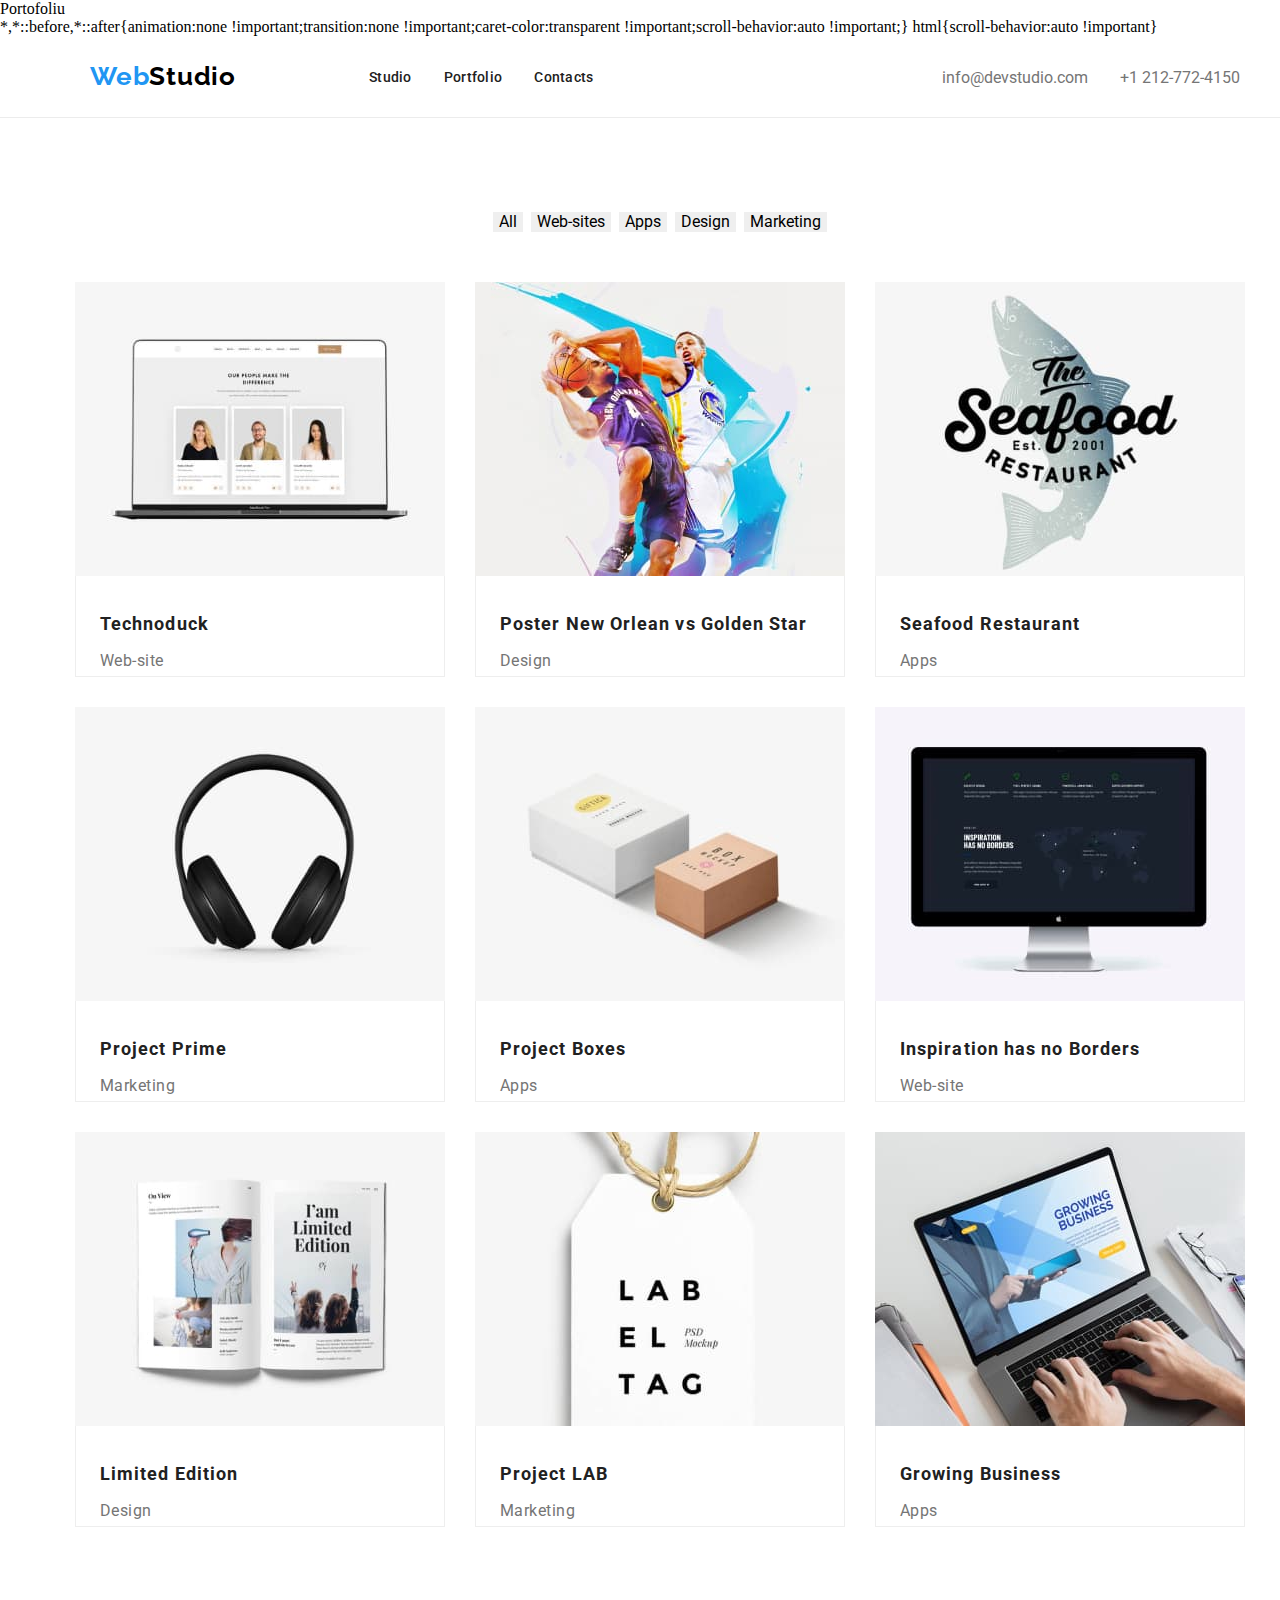
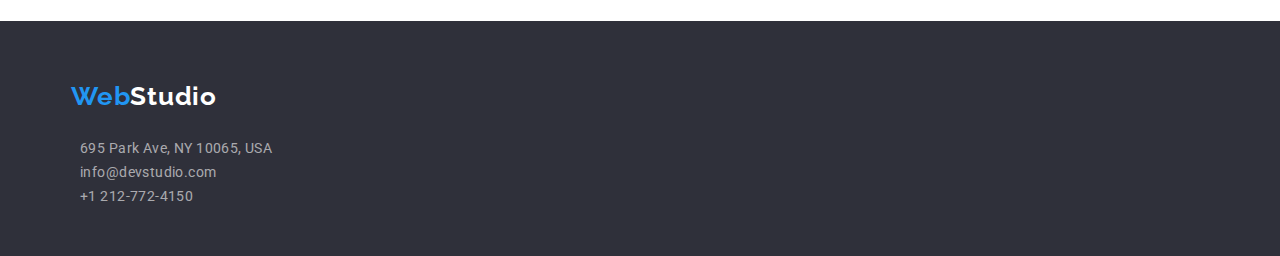
==== portofolio.html @ 53f26700 "homework-4" ====
<!DOCTYPE html>
<html lang="en">
  <head>
    <meta charset="UTF-8" />
    <title>Portofoliu</title>
    <link
      rel="stylesheet"
      href="https://cdnjs.cloudflare.com/ajax/libs/modern-normalize/1.0.0/modern-normalize.min.css"
    />
    <link rel="preconnect" href="https://fonts.googleapis.com" />
    <link rel="preconnect" href="https://fonts.gstatic.com" crossorigin />
    <link rel="stylesheet" href="css/styles.css" />
    <link
      href="https://fonts.googleapis.com/css2?family=Oleo+Script&family=Raleway:wght@700&family=Roboto:wght@400;500;700;900&display=swap"
      rel="stylesheet"
    />
  </head>
  <body>
    <header class="page-heder heder-section">
      <div class="container page-heder-nav">
      <nav class="heder-navigation">
        <a class="page-logo" href="WebStudio">Studio</a>
        <ul class="navigation-list unstyled-list">
          <li><a href="index.html" target="_self">Studio</a></li>
          <li><a href="portofolio.html" target="_self">Portfolio</a></li>
          <li><a href="Contacts">Contacts</a></li>
        </ul>
      </nav>
      <div>
        <ul class="right-navigation-list unstyled-list">
          <li><a href="info@devstudio.com">info@devstudio.com</a></li>
          <li><a class="number-tel" href="tel.html">+1 212-772-4150</a></li>
        </ul>
      </div>
    </div>
    </header>
    <section class="section-buttons-images">
      <section>
        <div class="container">
        <ul class="butons-section unstyled-list">
          <li class="button all"><button type="button">All</button></li>
          <li class="button"><button type="button">Web-sites</button></li>
          <li class="button"><button type="button">Apps</button></li>
          <li class="button"><button type="button">Design</button></li>
          <li class="button"><button type="button">Marketing</button></li>
        </ul>
        </div>
      </section>
      <section class="section-projects-img section-img">
        <div class="container">
        <ul class="section-projects unstyled-list">
          <li>
            <img
              width="370"
              height="294"
              src="images/img.port.1.jpg"
              alt="Technoduck"
            />
            <div class="our-projects">
              <h3 class="name-project-section">Technoduck</h3>
              <p class="service-section">Web-site</p>
            </div>
          </li>
          <li>
            <img
              width="370"
              height="294"
              src="images/img.port.2.jpg"
              alt="Poster New Orlean vs Golden Star"
            />
            <div class="our-projects">
              <h3 class="name-project-section">
                Poster New Orlean vs Golden Star
              </h3>
              <p class="service-section">Design</p>
            </div>
          </li>
          <li>
            <img
              width="370"
              height="294"
              src="images/img.port.3.jpg"
              alt="Seafood Restaurant"
            />
            <div class="our-projects">
              <h3 class="name-project-section">Seafood Restaurant</h3>
              <p class="service-section">Apps</p>
            </div>
          </li>
        </ul>
        </div>
      </section>
      <section class="section-projects-img section-img">
        <div class="container">
        <ul class="section-projects unstyled-list">
          <li>
            <img
              width="370"
              height="294"
              src="images/img.p2.1.jpg"
              alt="Project Prime"
            />
            <div class="our-projects">
              <h3 class="name-project-section">Project Prime</h3>
              <p class="service-section">Marketing</p>
            </div>
          </li>
          <li>
            <img
              width="370"
              height="294"
              src="images/img.p.2.1.jpg"
              alt="Project Boxes"
            />
            <div class="our-projects">
              <h3 class="name-project-section">Project Boxes</h3>
              <p class="service-section">Apps</p>
            </div>
          </li>
          <li>
            <img
              width="370"
              height="294"
              src="images/img.p.2.3.jpg"
              alt="Inspiration has no Borders"
            />
            <div class="our-projects">
              <h3 class="name-project-section">Inspiration has no Borders</h3>
              <p class="service-section">Web-site</p>
            </div>
          </li>
        </ul>
      </div>
      </section>
      <section class="section-projects-img">
        <div class="container">
        <ul class="section-projects unstyled-list">
          <li>
            <img
              width="370"
              height="294"
              src="images/img.3.1.p.jpg"
              alt="Limited Edition"
            />
            <div class="our-projects">
              <h3 class="name-project-section">Limited Edition</h3>
              <p class="service-section">Design</p>
            </div>
          </li>
          <li>
            <img
              width="370"
              height="294"
              src="images/img.3.2.p.jpg"
              alt="Project LAB"
            />
            <div class="our-projects">
              <h3 class="name-project-section">Project LAB</h3>
              <p class="service-section">Marketing</p>
            </div>
          </li>
          <li>
            <img
              width="370"
              height="294"
              src="images/img.3.3.p.jpg"
              alt="Growing Business"
            />
            <div class="our-projects">
              <h3 class="name-project-section">Growing Business</h3>
              <p class="service-section">Apps</p>
            </div>
          </li>
        </ul>
      </div>
      </section>
    </section>
    <footer class="footer-page">
      <address class="address-section">
        <div class="container address-section">
        <a class="page-logo-footer" href href="WebStudio">Web</a>
        <ul class="adress-info unstyled-list">
          <li class="adress-page">695 Park Ave, NY 10065, USA</li>
          <li>info@devstudio.com</li>
          <li>+1 212-772-4150</li>
        </ul>
      </div>
      </address>
    </footer>
  </body>
</html>
---- css/styles.css ----
.html {
  font-family: "Roboto";
  font-style: normal;
  font-weight: 500;
  font-size: 14px;
  line-height: 16px;
  letter-spacing: 0.02em;
}
body {
  font-family: "Roboto";
  font-style: normal;
}
.unstyled-list {
  list-style: none;
}
.page-heder-nav{
    display: flex;
    justify-content: center; 
    padding-left: 50px;
}
.page-logo{
    color: #000000;
    padding-top:24px;
    padding-bottom:25px;
}
.heder-navigation{
    display: flex;
    flex-grow: 1;
    gap: 93px;
}
.navigation-list,
.right-navigation-list{
    display: flex;
    gap: 32px;
    padding-bottom:25px ;
    padding-top:32px ;
}
.navigation-list{
    flex-grow: 1;
}
.page-heder,
.main-section,
.What-we-do,
.team-section,
.footer-page,
.section-projects-img {
  max-width: 1600px;
  margin: 0 auto;
}
.page-logo,
.page-logo-footer {
  text-decoration: none;
  font-family: "Raleway";
  font-style: normal;
  font-weight: 700;
  font-size: 26px;
  line-height: 31px;
  letter-spacing: 0.03em;
}
.page-logo::before {
  content: "Web";
  color: #2196f3;
}
.navigation-list li a {
  font-weight: 500;
  font-size: 14px;
  line-height: 16px;
  letter-spacing: 0.02em;
  color: #212121;
  text-decoration: none;
}
.main-section {
  display: flex;
  flex-direction: column;
  justify-content: center;
  gap: 30px;
  height: 600px;
  left: 0px;
  top: 80px;
}
.right-navigation-list li a {
  text-decoration: none;
  color: #757575;
}

.heder-navigation {
  background: #ffffff;
}
.navigation-list li :hover {
  color: #2196f3;
}
.right-navigation-list li a:hover {
  color: #2196f3;
}
.main-section {
  box-sizing: border-box;
  direction: column;
  align-items: center;
  background-image: url('/images/Img.fundal.jpg');
  background-color: #2f303a;
}
.heder-section {
  border-bottom: 1px solid #ececec;
}
.title-section {
  font-weight: 900;
  font-size: 44px;
  line-height: 60px;
  text-align: center;
  letter-spacing: 0.06em;
  text-transform: uppercase;
  color: #ffffff;
}
.main-section {
  display: flex;
  justify-items: center;
  gap: 30px;
}
.button-page {
  font-weight: 700;
  font-size: 16px;
  line-height: 30px;
  display: flex;
  align-items: center;
  text-align: center;
  letter-spacing: 0.06em;
  color: #ffffff;
  background: #2196f3;
}
.subtitle-section {
  font-weight: 700;
  font-size: 14px;
  line-height: 16px;
  letter-spacing: 0.03em;
  text-transform: uppercase;
  color: #212121;
}
.our-values {
  display: flex;
  gap: 30px;
  justify-content: center;
}
.text-section{
  font-weight: 400;
  font-size: 14px;
  line-height: 24px;
  letter-spacing: 0.03em;
  color: #757575;
}
.activiti-section,
.our-team-section {
  font-weight: 700;
  font-size: 36px;
  line-height: 42px;
  text-align: center;
  letter-spacing: 0.03em;
  color: #212121;
}
.what-section {
  display: flex;
  flex-direction: column;
  gap: 30px;
}
.images-activiti {
  display: flex;
  justify-content: center;
  gap: 30px;
}
.team-section {
  background: #f5f4fa;
}
.team-section {
  display: flex;
  flex-direction: column;
  gap: 30px;
}
.images-team {
  display: flex;
  justify-content: center;
  gap: 30px;
}
.our-specialists {
  display: flex;
  flex-direction: column;
  gap: 10px;
}
.name-section {
  font-weight: 500;
  font-size: 16px;
  line-height: 19px;
  text-align: center;
  letter-spacing: 0.03em;
  color: #212121;
}
.job-title {
  font-weight: 400;
  font-size: 16px;
  line-height: 19px;
  text-align: center;
  letter-spacing: 0.03em;
  color: #757575;
}
.our-specialists {
  display: flex;
  flex-direction: column;
  gap: 10px;
  justify-content: center;
  padding-top: 30px;
  padding-bottom: 30px;
}
.footer-section {
  background: #2f303a;
}
.address-section {
  background: #2f303a;
}
.address-section {
  font-family: "Roboto";
  font-style: normal;
  font-weight: 400;
  font-size: 14px;
  line-height: 16px;
  letter-spacing: 0.03em;
  color: rgba(255, 255, 255, 0.6);
}
.adress-info li:hover {
  color: #ffffff;
}
.butons-section {
  padding-bottom: 50px;
  display: flex;
  justify-content: center;
  gap: 8px;
}
.butons-section,
.service-section{
  font-weight: 400;
  font-size: 16px;
  line-height: 30px;
  letter-spacing: 0.03em;
  color: #757575;
}
.butons-section button {
  border: none;
}
.butons-section button:hover {
  background-color: #2196f3;
  color: #ffffff;
  box-shadow: 0px 3px 1px rgba(0, 0, 0, 0.1), 0px 1px 2px rgba(0, 0, 0, 0.08),
    0px 2px 2px rgba(0, 0, 0, 0.12);
}
.butons-section button:visited {
  background-color: #2196f3;
  color: #ffffff;
  box-shadow: 0px 3px 1px rgba(0, 0, 0, 0.1), 0px 1px 2px rgba(0, 0, 0, 0.08),
    0px 2px 2px rgba(0, 0, 0, 0.12);
}
.section-projects{
  display: flex;
  justify-content: center;
  gap: 30px;

}
.section-projects li {
  display: flex;
  flex-direction: column;
}
.our-projects {
  display: flex;
  flex-direction: column;
  gap: 4px;
  padding-top: 30px;
  padding-left: 24px;
}
.our-projects {
  border-left: 1px solid #eeeeee;
  border-right: 1px solid #eeeeee;
  border-bottom: 1px solid #eeeeee;
}
.section-img{
  padding-bottom: 30px;
}
.page-logo-footer{
  color: #ffffff;
  text-decoration: none;
}
.address {
  display: flex;
  flex-direction: column;
  gap: 28px;
}
.address-section {
  display: flex;
  flex-direction: column;
  gap: 28px;
  
}
.adress-info {
  display: flex;
  flex-direction: column;
  gap: 8px;
  padding-bottom: 52px;
}
.page-logo-footer {
  color: #2196f3;
  padding-top: 60px;
  padding-left: 31px;
}
.page-logo-footer::after {
  content: "Studio";
  color: #ffffff;
}
.name-project-section {
  font-weight: 700;
  font-size: 18px;
  line-height: 36px;
  letter-spacing: 0.06em;
  color: #212121;
}
* {
  display: block;
  margin-block-start: 0em;
  margin-block-end: 0em;
  margin-inline-start: 0px;
  margin-inline-end: 0px;
}
* ::after,
::before {
  box-sizing: border-box;
}
.section {
  padding-top: 94px;
  padding-bottom: 94px;
}
.container {
  width: 1200px;
  margin: 0 auto;
}
.body {
  width: 1600px;
}
.section-buttons-images{
  padding-top: 94px;
  padding-bottom: 94px;
}
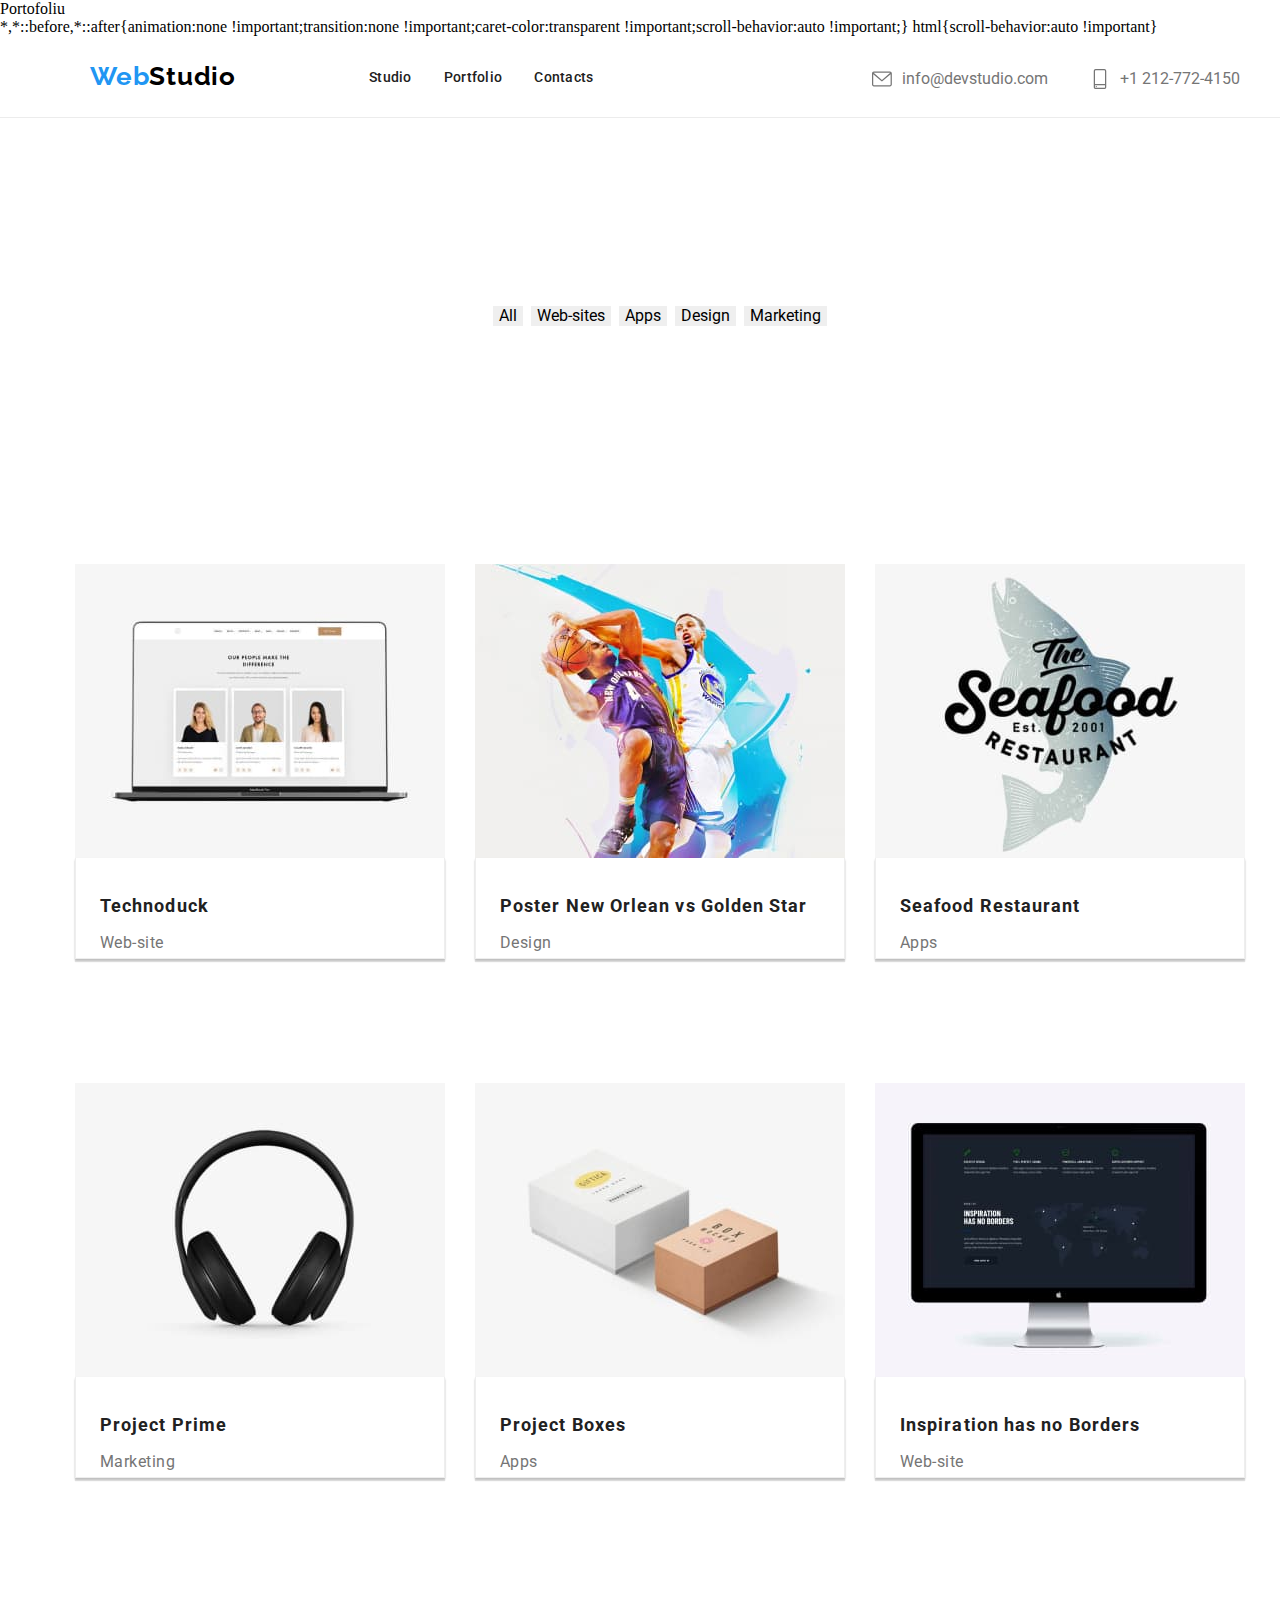
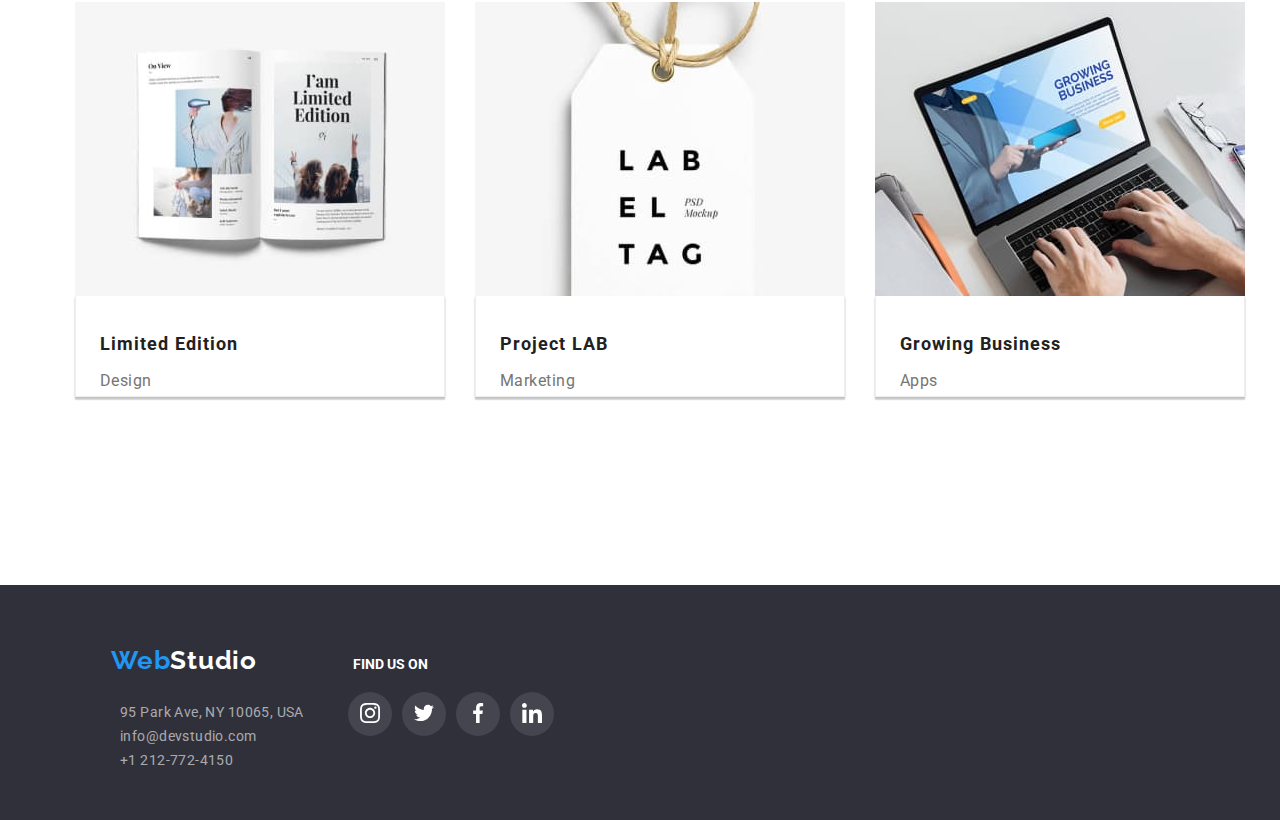
==== commit 97423356: "homework-4" ====
--- a/portofolio.html
+++ b/portofolio.html
@@ -28,9 +28,23 @@
       </nav>
       <div>
         <ul class="right-navigation-list unstyled-list">
-          <li><a href="info@devstudio.com">info@devstudio.com</a></li>
-          <li><a class="number-tel" href="tel.html">+1 212-772-4150</a></li>
-        </ul>
+          <div class="mail-list">
+            <li class="contact-icon">
+                <svg class="nav-icon" width="20px" height="20px">
+                  <use xlink:href="./images/icons.svg#icon-envelope"></use>
+                </svg>
+            </li>
+            <li><a href="mailadress">info@devstudio.com</a></li>
+          </div>
+          <div class="phone-list">
+            <li class="contact-icon mail-list">
+              <li class="contact-icon">
+                <svg class="nav-icon" width="20px" height="20px">
+                  <use xlink:href="./images/icons.svg#icon-smartphone"></use>
+                </svg>
+            </li>
+            <li><a href="+1212-772-415">+1 212-772-4150</a></li>
+          </div>
       </div>
     </div>
     </header>
@@ -49,7 +63,7 @@
       <section class="section-projects-img section-img">
         <div class="container">
         <ul class="section-projects unstyled-list">
-          <li>
+          <li class="card-list">
             <img
               width="370"
               height="294"
@@ -61,7 +75,7 @@
               <p class="service-section">Web-site</p>
             </div>
           </li>
-          <li>
+          <li class="card-list">
             <img
               width="370"
               height="294"
@@ -75,7 +89,7 @@
               <p class="service-section">Design</p>
             </div>
           </li>
-          <li>
+          <li class="card-list">
             <img
               width="370"
               height="294"
@@ -93,7 +107,7 @@
       <section class="section-projects-img section-img">
         <div class="container">
         <ul class="section-projects unstyled-list">
-          <li>
+          <li class="card-list">
             <img
               width="370"
               height="294"
@@ -105,7 +119,7 @@
               <p class="service-section">Marketing</p>
             </div>
           </li>
-          <li>
+          <li class="card-list">
             <img
               width="370"
               height="294"
@@ -117,7 +131,7 @@
               <p class="service-section">Apps</p>
             </div>
           </li>
-          <li>
+          <li class="card-list">
             <img
               width="370"
               height="294"
@@ -135,7 +149,7 @@
       <section class="section-projects-img">
         <div class="container">
         <ul class="section-projects unstyled-list">
-          <li>
+          <li class="card-list">
             <img
               width="370"
               height="294"
@@ -147,7 +161,7 @@
               <p class="service-section">Design</p>
             </div>
           </li>
-          <li>
+          <li class="card-list">
             <img
               width="370"
               height="294"
@@ -159,7 +173,7 @@
               <p class="service-section">Marketing</p>
             </div>
           </li>
-          <li>
+          <li class="card-list">
             <img
               width="370"
               height="294"
@@ -176,16 +190,53 @@
       </section>
     </section>
     <footer class="footer-page">
-      <address class="address-section">
-        <div class="container address-section">
-        <a class="page-logo-footer" href href="WebStudio">Web</a>
-        <ul class="adress-info unstyled-list">
-          <li class="adress-page">695 Park Ave, NY 10065, USA</li>
-          <li>info@devstudio.com</li>
-          <li>+1 212-772-4150</li>
-        </ul>
-      </div>
-      </address>
+      <div class="container">
+      <div class="footer-section">
+        <ul class="footer-list">
+          <li>
+            <div class="left-side-footer">
+              <address class="address-section">
+                <div class="address-section">
+                  <a class="page-logo-footer" href="WebStudio">Web</a>
+                  <ul class="adress-info unstyled-list">
+                    <li>95 Park Ave, NY 10065, USA</li>
+                    <li>info@devstudio.com</li>
+                    <li>+1 212-772-4150</li>
+                  </ul>
+                </div>
+              </address>
+            </div>
+          </li>
+          <li>
+            <div class="right-side-footer">
+              <p class="icon-title">Find us on</p>
+              <ul class="icon-footer">
+                <li class="icon-list-footer">
+                  <svg width="20px" height="20px" >
+                    <use xlink:href="./images/icons.svg#icon-instagram"></use>
+                  </svg>
+                </li>
+                <li class="icon-list-footer">
+                  <svg width="20px" height="20px">
+                    <use xlink:href="./images/icons.svg#icon-twitter"></use>
+                  </svg>
+                </li>
+                <li class="icon-list-footer">
+                  <svg width="20px" height="20px">
+                    <use xlink:href="./images/icons.svg#icon-facebook"></use>
+                  </svg>
+                </li>
+                <li class="icon-list-footer">
+                  <svg width="20px" height="20px">
+                    <use xlink:href="./images/icons.svg#icon-linkedin"></use>
+                  </svg>
+                </li>
+              </ul>
+            </div>
+          </li>
+        </ul>
+      </div>
+    </div>
     </footer>
   </body>
 </html>
--- a/css/styles.css
+++ b/css/styles.css
@@ -96,8 +96,9 @@
   box-sizing: border-box;
   direction: column;
   align-items: center;
-  background-image: url('/images/Img.fundal.jpg');
-  background-color: #2f303a;
+  background-image: url(../images/Img.fundal.jpg);
+  background-color:rgba(47, 48, 58, 0.4);
+  background-blend-mode: multiply;
 }
 .heder-section {
   border-bottom: 1px solid #ececec;
@@ -148,7 +149,8 @@
   color: #757575;
 }
 .activiti-section,
-.our-team-section {
+.our-team-section,
+.regular-customers {
   font-weight: 700;
   font-size: 36px;
   line-height: 42px;
@@ -156,12 +158,14 @@
   letter-spacing: 0.03em;
   color: #212121;
 }
-.what-section {
-  display: flex;
-  flex-direction: column;
-  gap: 30px;
-}
-.images-activiti {
+.what-section,
+.customers {
+  display: flex;
+  flex-direction: column;
+  gap: 30px;
+}
+.images-activiti,
+.icon-list-customers{
   display: flex;
   justify-content: center;
   gap: 30px;
@@ -183,6 +187,10 @@
   display: flex;
   flex-direction: column;
   gap: 10px;
+  justify-content: center;
+  padding-top: 30px;
+  padding-bottom: 30px;
+  background-color: #ffffff;
 }
 .name-section {
   font-weight: 500;
@@ -200,20 +208,13 @@
   letter-spacing: 0.03em;
   color: #757575;
 }
-.our-specialists {
-  display: flex;
-  flex-direction: column;
-  gap: 10px;
-  justify-content: center;
-  padding-top: 30px;
-  padding-bottom: 30px;
-}
-.footer-section {
+.footer-page {
   background: #2f303a;
 }
-.address-section {
-  background: #2f303a;
-}
+.footer-list li{
+  display: inline-block;
+}
+
 .address-section {
   font-family: "Roboto";
   font-style: normal;
@@ -272,11 +273,21 @@
   padding-top: 30px;
   padding-left: 24px;
 }
-.our-projects {
+.our-projects,
+.our-specialists {
+  box-sizing: border-box;
   border-left: 1px solid #eeeeee;
   border-right: 1px solid #eeeeee;
   border-bottom: 1px solid #eeeeee;
-}
+  cursor: pointer;
+   box-shadow: 0px 3px 1px rgba(0, 0, 0, 0.1), 0px 1px 2px rgba(0, 0, 0, 0.08),
+    0px 2px 2px rgba(0, 0, 0, 0.12);
+}
+.card-list:hover{
+box-shadow: 0px 1px 1px rgba(0, 0, 0, 0.12), 0px 4px 4px rgba(0, 0, 0, 0.06),
+1px 4px 6px rgba(0, 0, 0, 0.16);
+}
+ 
 .section-img{
   padding-bottom: 30px;
 }
@@ -284,16 +295,10 @@
   color: #ffffff;
   text-decoration: none;
 }
-.address {
+.address-section {
   display: flex;
   flex-direction: column;
   gap: 28px;
-}
-.address-section {
-  display: flex;
-  flex-direction: column;
-  gap: 28px;
-  
 }
 .adress-info {
   display: flex;
@@ -328,7 +333,7 @@
 ::before {
   box-sizing: border-box;
 }
-.section {
+section {
   padding-top: 94px;
   padding-bottom: 94px;
 }
@@ -339,7 +344,143 @@
 .body {
   width: 1600px;
 }
-.section-buttons-images{
-  padding-top: 94px;
-  padding-bottom: 94px;
-}+.icon-list{
+  display: flex;
+  margin-top: 30px;
+  gap: 10px;
+  justify-content: center;
+}
+.icon-list .icon{
+  width: 44px;
+  height: 44px;
+  background-color: #ffffff;
+  display: flex;
+  justify-content: center;
+  align-items: center;
+  border-radius: 22px;
+ }
+ 
+.icon-list .icon:hover,
+.icon-list .icon:focus{
+background-color: #2196f3;
+}
+.icon-list .icon svg{
+  display: flex;
+  justify-content: center;
+  align-items: center;
+  width: 20px;
+  height: 20px;
+  color: #AFB1B8;
+  cursor: pointer;
+}
+.icon-list .icon svg:hover,
+.icon-list .icon svg:focus{
+  color: #ffffff;
+}
+.icons-list-frist{
+  display: flex;
+  justify-content: center;
+  gap: 10px;
+  justify-content: center;
+  margin-bottom: 30px;
+}
+.icons-list-frist .icons-big svg{
+  width: 270px;
+  height: 120px;
+  display: flex;
+  justify-content: center;
+  align-items: center;
+  background-color: #F5F4FA;
+  border-radius: 2px;
+  padding-top: 25px;
+  padding-bottom: 25px;
+  padding-right: 100px;
+  padding-left:100px;
+}
+.customers{
+  display: flex;
+  flex-direction: column;
+}
+.regular-customers{
+  padding-bottom: 50px;
+}
+.customers-icon svg{
+width: 170px;
+height: 92px;
+background-color: #ffffff;
+color:#AFB1B8;
+display: flex;
+justify-content: center;
+align-items: center;
+padding-top: 16px;
+padding-bottom: 16px;
+padding-right: 32px;
+padding-left:32px;
+border: 1px solid #AFB1B8
+}
+.customers-icon-list .customers-icon svg:hover,
+.customers-icon-list .customers-icon svg:focus{
+color: #2196f3 ;
+}
+.nav-icon {
+display: flex;
+justify-content: center;
+align-items: center;
+color:#757575;
+}
+.nav-icon:hover,
+.nav-icon:focus{
+  color: #2196f3 ;
+}
+.mail-list,
+.phone-list{
+  display: flex;
+  flex-direction: row;
+  display: flex;
+  justify-content: center;
+  align-items: center;
+  gap: 10px;
+}
+.icon-list-footer:hover{
+  background-color: #2196f3;
+  cursor:pointer
+}
+.icon-title{
+  color: #ffffff;
+  text-transform: uppercase;
+  font-weight: 700;
+  font-size: 14px;
+  line-height: 16px;
+  letter-spacing: 0.03px;
+  margin-left: 45px;
+}
+.icon-list-footer {
+  color: #ffffff;
+  background-color: rgba(255, 255, 255, 0.1);
+  border-radius: 50%;
+  display: flex;
+  align-items: center;
+  justify-content: center;
+  width: 44px;
+  height: 44px;
+  padding-top: 11px;
+}
+.icon-list-footer svg{
+  display: flex;
+  justify-content: center;
+  align-items: center;
+  margin: auto;
+}
+.icon-footer{
+  display: flex;
+  gap:10px;
+  justify-content: center;
+}
+.right-side-footer{
+display: flex;
+flex-direction: column;
+gap: 20px;
+}
+.left-side-footer{
+  display: inline-block;
+  }